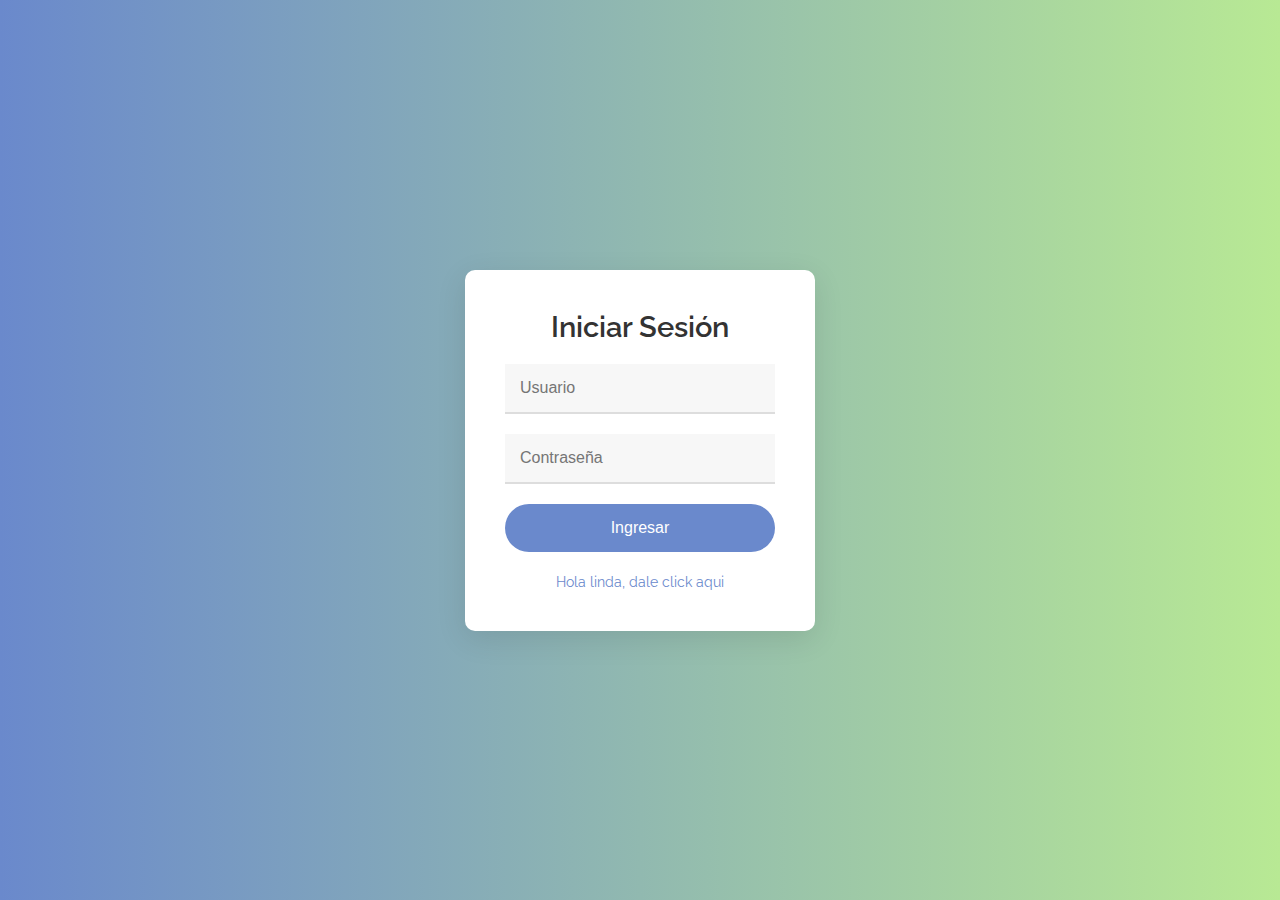
==== index.html @ 063105fb "Creacion index y styles de login" ====
<!DOCTYPE html>
<html lang="es">
<head>
    <meta charset="UTF-8">
    <meta name="viewport" content="width=device-width, initial-scale=1.0">
    <title>Login - FitMachines</title>
    <link rel="stylesheet" href="css\styles.css">
    <link href="https://fonts.googleapis.com/css2?family=Raleway:wght@400;600&display=swap" rel="stylesheet">
</head>
<body>

    <div class="login-container">
        <div class="login-box">
            <h2>Iniciar Sesión</h2>
            <form>
                <div class="input-group">
                    <input type="text" required placeholder="Usuario">
                </div>
                <div class="input-group">
                    <input type="password" required placeholder="Contraseña">
                </div>
                <button type="submit" class="btn">Ingresar</button>
            </form>
            <div class="forgot-password">
                <a href="#">Hola linda, dale click aqui</a>
            </div>
        </div>
    </div>

</body>
</html>
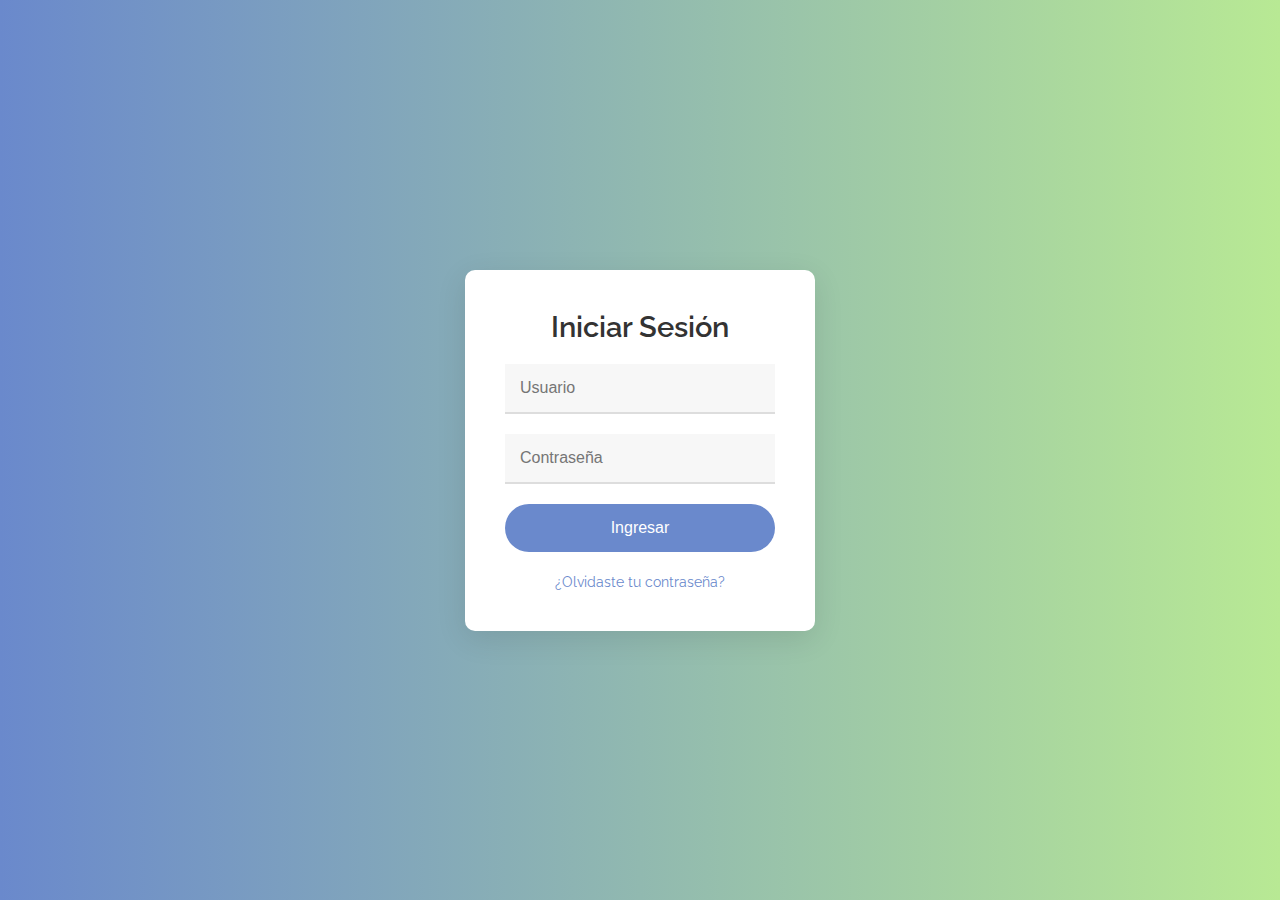
==== commit 36fd1e69: "Se creo el register y el js con los datos del login" ====
--- a/index.html
+++ b/index.html
@@ -3,7 +3,7 @@
 <head>
     <meta charset="UTF-8">
     <meta name="viewport" content="width=device-width, initial-scale=1.0">
-    <title>Login - FitMachines</title>
+    <title>Login</title>
     <link rel="stylesheet" href="css\styles.css">
     <link href="https://fonts.googleapis.com/css2?family=Raleway:wght@400;600&display=swap" rel="stylesheet">
 </head>
@@ -12,20 +12,22 @@
     <div class="login-container">
         <div class="login-box">
             <h2>Iniciar Sesión</h2>
-            <form>
+            <form id="loginForm">
                 <div class="input-group">
-                    <input type="text" required placeholder="Usuario">
+                    <input type="text" id="username" required placeholder="Usuario">
                 </div>
                 <div class="input-group">
-                    <input type="password" required placeholder="Contraseña">
+                    <input type="password" id="password" required placeholder="Contraseña">
                 </div>
                 <button type="submit" class="btn">Ingresar</button>
             </form>
             <div class="forgot-password">
-                <a href="#">Hola linda, dale click aqui</a>
+                <a href="#">¿Olvidaste tu contraseña?</a>
             </div>
         </div>
     </div>
 
+    <script src="js\script.js"></script>
+
 </body>
 </html>
